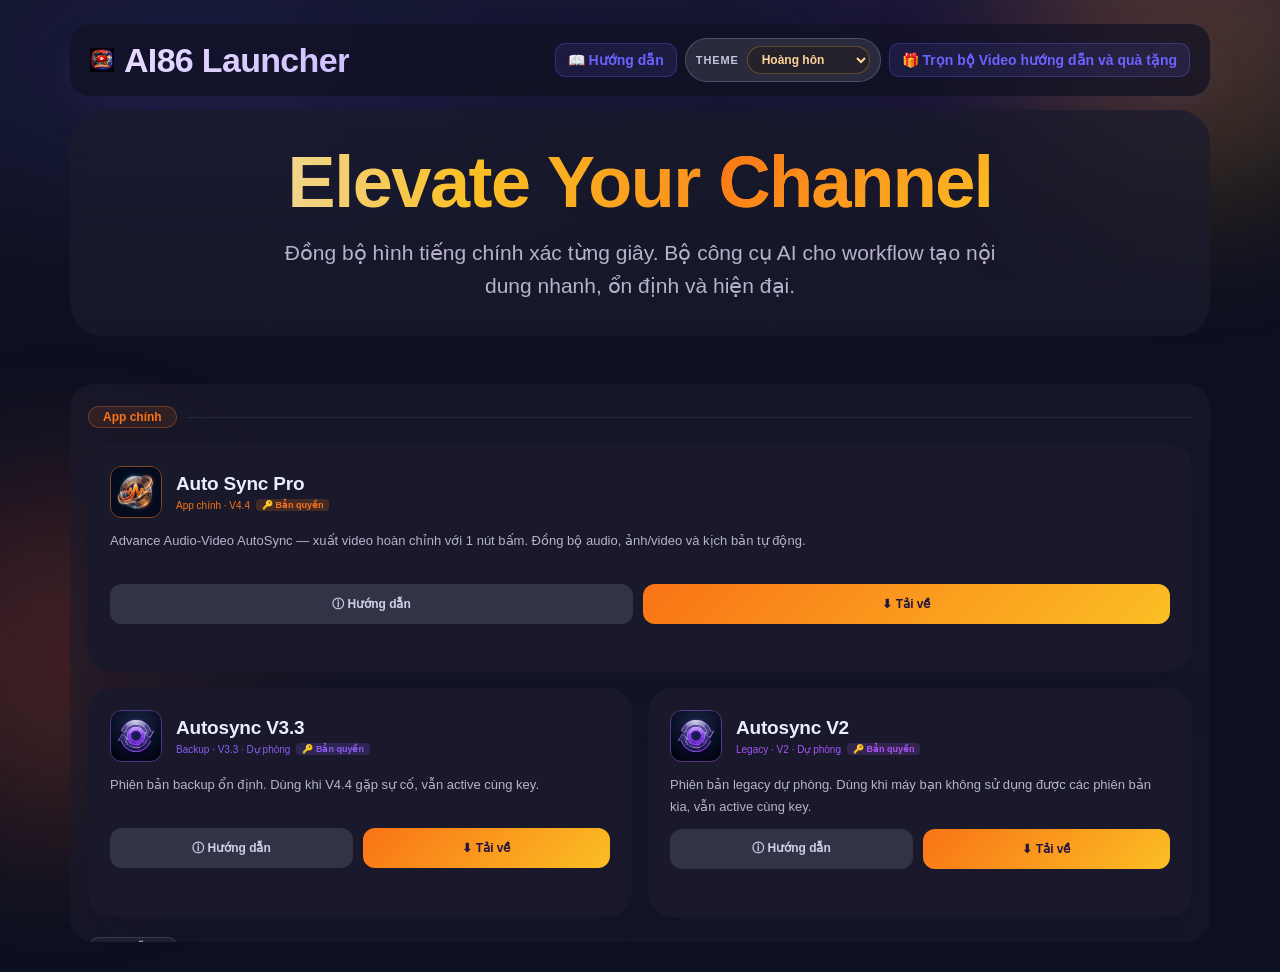
==== index.html @ 99675298 "Update homepage UI, guide modal, theme dropdown, playlist popup, and Flow guidance" ====
<!DOCTYPE html>
<html lang="vi">
<head>
<meta charset="UTF-8">
<meta name="viewport" content="width=device-width, initial-scale=1.0">
<title>App Launcher</title>
<link rel="icon" type="image/x-icon" href="app.ico">
<link rel="stylesheet" href="style.css">
</head>
<body>

<div class="bg-orb bg-orb-top"></div>
<div class="bg-orb bg-orb-left"></div>

<div class="app-shell">
  <!-- HEADER -->
  <div class="header glass-card">
    <div class="header-left">
      <img src="app.ico" class="app-logo" alt="logo">
      <span class="header-title">AI86 Launcher</span>
    </div>
    <div class="header-right">
      <button class="btn-guide" onclick="showGuide()">📖 Hướng dẫn</button>
      <button class="btn-playlist" onclick="showPlaylist()">🎁 Trọn bộ Video hướng dẫn và quà tặng</button>
      <div class="theme-switcher" id="themeSwitcher">
        <label class="theme-label" for="themeSelect">Theme</label>
        <select id="themeSelect" class="theme-select" aria-label="Chọn tông màu giao diện">
          <option value="violet">Tím</option>
          <option value="ocean">Biển</option>
          <option value="sunset" selected>Hoàng hôn</option>
        </select>
      </div>
    </div>
  </div>

  <section class="hero">
    <h1 class="hero-title">Elevate Your <span>Channel</span></h1>
    <p class="hero-subtitle">Đồng bộ hình tiếng chính xác từng giây. Bộ công cụ AI cho workflow tạo nội dung nhanh, ổn định và hiện đại.</p>

  </section>

  <!-- APP VISIBILITY SETTINGS (Expert Mode) -->
  <div class="visibility-settings" id="visibilitySettings" style="display:none">
    <div class="visibility-header">
      <span>👁️ Hiển thị trên Mod thường</span>
      <span class="visibility-hint">(Tick để hiển thị, bỏ tick để ẩn)</span>
    </div>
    <div class="visibility-grid" id="visibilityGrid"></div>
  </div>

<!-- GUIDE MODAL -->
<div class="modal-overlay" id="guideOverlay" onclick="closeGuide()">
  <div class="modal modal-wide" onclick="event.stopPropagation()">
    <div class="modal-header">
      <span>📖 Hướng dẫn sử dụng</span>
      <button class="modal-close" onclick="closeGuide()">✕</button>
    </div>

    <!-- Tabs -->
    <div class="guide-tabs">
      <button class="guide-tab active" onclick="switchTab(0)">🎬 App Chính V4.4</button>
      <button class="guide-tab" onclick="switchTab(1)">🔄 Autosync V3.3</button>
      <button class="guide-tab" onclick="switchTab(2)">🖼️ Tạo Ảnh Whisk</button>
      <button class="guide-tab" onclick="switchTab(3)">🎬 Tạo Ảnh Flow</button>
      <button class="guide-tab" onclick="switchTab(4)">🎙️ Lồng Tiếng</button>
    </div>

    <div class="modal-body">

      <!-- Tab 0: Auto Sync Pro V4.4 -->
      <div class="guide-panel active" id="gtab-0">
        <div class="guide-section" style="border-color:rgba(239,68,68,.45);background:rgba(239,68,68,.08)">
          <div class="guide-title" style="color:#EF4444">⚠️ Lưu ý quan trọng — Đọc trước khi sử dụng</div>
          <div class="guide-text" style="line-height:1.8">
            <b style="color:#EF4444">1.</b> Đặt thư mục App ở ngoài ổ <b>D:</b> hoặc <b>E:</b>, <b style="color:#EF4444">không đặt trong các thư mục con</b> — sẽ gây lỗi đường dẫn.<br>
            <b style="color:#EF4444">2.</b> Các nguyên liệu như Ảnh, Video, Kịch bản... cũng để ngay ở thư mục trực thuộc ổ D: hay E: <span style="color:var(--muted)">(Ví dụ: D:\KB1\)</span> — tránh lỗi tên đường dẫn quá dài gây lỗi đồng bộ và lỗi render.<br>
            <b style="color:#EF4444">3.</b> Nếu lần đầu sử dụng gặp lỗi Render, hãy bấm ngay nút <b>Fix FFmpeg</b> trên màn hình App này.
          </div>
        </div>

        <div class="guide-section">
          <div class="guide-title">▶️ Quy trình làm việc</div>
          <div class="guide-text">
            <b>① Chọn File Audio</b><br>
            — Upload file âm thanh lồng tiếng đã chuẩn bị (xuất từ Tab 11Labs hoặc tự thu âm).<br><br>
            <b>② Chọn File Kịch bản (.txt)</b><br>
            — Mỗi câu / cảnh nằm trên <b>1 dòng riêng</b>. Số dòng phải khớp chính xác số ảnh/clip.<br><br>
            <b>③ Chọn Thư mục Ảnh/Video</b><br>
            — Thư mục chứa các cảnh nền. Mỗi ảnh/clip tương ứng với 1 dòng kịch bản.<br><br>
            <b>④ Bắt đầu Đồng bộ</b><br>
            — Nhấn <b>BẮT ĐẦU ĐỒNG BỘ</b>. App phân tích và căn thời lượng từng cảnh theo audio.<br><br>
            <b>⑤ Xét duyệt Phân cảnh</b><br>
            — Màn hình phân cảnh hiện ra — chọn ảnh/video nào sẽ hiển thị ở cảnh nào.<br><br>
            <b>⑥ Chọn Thư mục Đầu ra</b><br>
            — Nơi lưu video thành phẩm sau khi app xử lý xong.<br><br>
            <b>⑦ Xuất Video</b><br>
            — App tính toán tốc độ (Speed/Trim/Loop) và xuất video khớp âm thanh chính xác từng ms.
          </div>
        </div>

        <div class="guide-section guide-tip">
          <div class="guide-title">💡 Tip Import Nhanh</div>
          <div class="guide-text">Đặt tất cả nguyên liệu vào cùng 1 thư mục → nhấn <b>"Thư mục tất cả nguyên liệu"</b> ở góc phải trên — app tự động điền đầy đủ.</div>
        </div>
        <img src="app_screenshot.png" class="guide-img" alt="Auto Sync Pro V4.4">
      </div>

      <!-- Tab 1: Autosync V3.3 -->
      <div class="guide-panel" id="gtab-1">
        <div class="guide-section" style="border-color:rgba(239,68,68,.45);background:rgba(239,68,68,.08)">
          <div class="guide-title" style="color:#EF4444">⚠️ Lưu ý quan trọng — Đọc trước khi sử dụng</div>
          <div class="guide-text" style="line-height:1.8">
            <b style="color:#EF4444">1.</b> Đặt thư mục App ở ngoài ổ <b>D:</b> hoặc <b>E:</b>, <b style="color:#EF4444">không đặt trong các thư mục con</b> — sẽ gây lỗi đường dẫn.<br>
            <b style="color:#EF4444">2.</b> Các nguyên liệu như Ảnh, Video, Kịch bản... cũng để ngay ở thư mục trực thuộc ổ D: hay E: <span style="color:var(--muted)">(Ví dụ: D:\KB1\)</span> — tránh lỗi tên đường dẫn quá dài gây lỗi đồng bộ và lỗi render.<br>
            <b style="color:#EF4444">3.</b> Nếu lần đầu sử dụng gặp lỗi Render, hãy bấm ngay nút <b>Fix FFmpeg</b> trên màn hình App này.
          </div>
        </div>
        <div class="guide-section">
          <div class="guide-title">▶️ Quy trình làm việc chuẩn</div>
          <div class="guide-text">
            <b>① Chuẩn bị file đầu vào</b><br>
            — <b>Audio:</b> File lồng tiếng (.mp3, .wav, .m4a...)<br>
            — <b>Kịch bản:</b> File .txt, mỗi câu/cảnh trên 1 dòng, đúng thứ tự<br>
            — <b>Thư mục media:</b> Ảnh/clip đặt tên theo số thứ tự (001.jpg, 002.mp4...) tương ứng từng dòng kịch bản<br>
            — <b>Thư mục Output:</b> Nơi lưu kết quả — nên để trống<br><br>
            <b>② Chia Audio theo Kịch bản</b><br>
            — App tự nhận diện điểm ngắt tự nhiên tại chỗ im lặng, không cắt giữa chừng câu nói<br>
            — Kết quả: danh sách đoạn với timestamp chính xác từng ms<br><br>
            <b>③ Ghép Video + Audio</b><br>
            — Mỗi ảnh/clip được kéo giãn hoặc cắt để khớp thời lượng đoạn audio tương ứng<br>
            — Kết quả: file <b>final_synced_video.mp4</b> trong thư mục Output
          </div>
        </div>
        <div class="guide-section">
          <div class="guide-title">🎵 Cấu hình Chia Audio</div>
          <div class="guide-text">
            — <b>Nhận diện im lặng:</b> Nên bật — chỉ tắt nếu audio không có điểm ngắt rõ ràng<br>
            — <b>Độ nhạy im lặng:</b> Kéo trái nếu app cắt vào giữa câu; kéo phải nếu bỏ sót điểm cắt<br>
            — <b>Khoảng lặng tối thiểu:</b> Tăng nếu cắt quá vụn; giảm nếu bỏ sót khoảng ngắt ngắn<br>
            — <b>Ngôn ngữ Audio:</b> Chọn đúng ngôn ngữ — đây là nguyên nhân sai lệch phổ biến nhất<br>
            — <b>Tiếng Nhật/Trung/Hàn:</b> App tự chuyển sang chế độ xử lý đặc biệt
          </div>
        </div>
        <div class="guide-section">
          <div class="guide-title">🎬 Cấu hình Đồng Bộ Video</div>
          <div class="guide-text">
            — <b>Speed Change:</b> Kéo giãn/nén tốc độ clip cho khớp audio<br>
            — <b>Trim / Loop:</b> Cắt bớt hoặc lặp lại clip thay vì đổi tốc độ<br>
            — <b>Âm lượng video nền:</b> Đặt 0% nếu chỉ muốn giữ giọng lồng tiếng<br>
            — <b>Hiệu ứng chuyển cảnh:</b> None (cắt cứng) hoặc Fade In/Out
          </div>
        </div>
        <div class="guide-section guide-tip">
          <div class="guide-title">💡 Mẹo Import nhanh</div>
          <div class="guide-text">Đặt <b>tất cả nguyên liệu</b> vào cùng 1 thư mục → nhấn <b>Browse → "Thư mục tất cả nguyên liệu"</b> góc phải trên — app tự điền đầy đủ và tự chọn Output!</div>
        </div>
        <img src="images/6.png" class="guide-img" alt="Autosync V3.3">
      </div>

      <!-- Tab 2: Tạo Ảnh Whisk -->
      <div class="guide-panel" id="gtab-2">
        <div class="guide-section" style="border-color:rgba(6,182,212,.35);background:rgba(6,182,212,.07)">
          <div class="guide-title" style="color:#06B6D4">🔧 Cài đặt ban đầu</div>
          <div class="guide-text">
            <b>Bước 1</b> — Cài EXT Chrome: <a href="#" class="notice-link" onclick="openUrl('https://chromewebstore.google.com/detail/auto-whisk-nano-banana-im/gedfnhdibkfgacmkbjgpfjihacalnlpn?pli=1');return false;">Auto Whisk — Chrome Web Store</a><br>
            <b>Bước 2</b> — Truy cập Whisk: <a href="#" class="notice-link" onclick="openUrl('https://labs.google/fx/tools/whisk/project');return false;">labs.google/fx/tools/whisk/project</a><br>
            <b>Bước 3</b> — Mở Ext Auto Whisk và tạo ảnh.
          </div>
        </div>
        <div class="guide-video-wrap">
          <iframe src="https://drive.google.com/file/d/1bdbLDcbL7ao9VGxL1cxmy11SBCOaCynU/preview" class="guide-video" allow="autoplay" allowfullscreen></iframe>
        </div>
        <div class="guide-section" style="border-color:rgba(245,158,11,.4);background:rgba(245,158,11,.07)">
          <div class="guide-text" style="color:#F59E0B;font-weight:600">⚠️ Chúng tôi có tặng các bạn App Whisk Free, nhưng các bạn chỉ nên sử dụng khi thực sự hiểu về Cookies, cách lấy và cách sử dụng cookies của Whisk. Đọc kỹ hướng dẫn bên dưới.</div>
        </div>
        <div class="guide-section">
          <div class="guide-title">🖼️ Tab Whisk — Tạo Ảnh & Video AI Hàng Loạt</div>
          <div class="guide-text">Tự động gửi từng Prompt sang Whisk (Google), sinh ảnh/video <b>đa luồng</b> và tải về máy hoàn toàn tự động.</div>
        </div>
        <div class="guide-section">
          <div class="guide-title">🔑 Chuẩn bị — Lấy Cookie Whisk <span style="font-weight:400;color:var(--muted)">(xong 1 lần dùng mãi)</span></div>
          <div class="guide-text">
            <b>Bước 1</b> — Cài tiện ích <b>Cookie Exporter</b> trên Chrome Web Store: <a href="#" class="notice-link" onclick="openUrl('https://chromewebstore.google.com/detail/cookie-exporter/fhnmmidekmgocpjdceeffppcodigillk?pli=1');return false;">Tải về</a><br>
            <b>Bước 2</b> — Truy cập <a href="#" class="notice-link" onclick="openUrl('https://labs.google/fx/tools/whisk/project');return false;">labs.google/fx/tools/whisk/project</a> → đăng nhập Gmail.<br>
            <b>Bước 3</b> — Mở Cookie Exporter → nhấn <b>"Copy as JSON"</b>.<br>
            <b>Bước 4</b> — Dán vào ô <b>"Cookie (JSON)"</b> Tab Whisk → nhấn <b>"Kiểm tra & Lưu"</b>.
          </div>
        </div>
        <div class="guide-section">
          <div class="guide-title">📋 Các bước sinh ảnh</div>
          <div class="guide-text">
            <b>Bước 1</b> — Danh sách prompt từ Tab Storyboard tự động chuyển sang (mỗi dòng = 1 prompt). Hoặc copy-paste thủ công.<br>
            <b>Bước 2</b> — Chọn <b>Model</b>, tỷ lệ khung hình và thư mục lưu kết quả.<br>
            <b>Bước 3</b> — Chọn số ảnh muốn tạo cho mỗi prompt → nhấn <b>"CHẠY NGAY"</b>. Sinh ảnh + tải về tự động, đa luồng. ☕ Pha cafe và chờ!
          </div>
        </div>
        <img src="images/2.png" class="guide-img" alt="Tạo Ảnh Whisk">
      </div>

      <!-- Tab 3: Tạo Video Flow -->
      <div class="guide-panel" id="gtab-3">
        <div class="guide-section" style="border-color:rgba(6,182,212,.35);background:rgba(6,182,212,.07)">
          <div class="guide-title" style="color:#06B6D4">🎬 Cài đặt Flow</div>
          <div class="guide-text">
            <b>Bước 1</b> — Cài EXT Chrome: <a href="#" class="notice-link" onclick="openUrl('https://drive.google.com/file/d/1BpIFga3NQrjcmloe-d80J1Ri1gmWJFPT/view?usp=sharing');return false;">Auto Flow — Tải về và giải nén sau đó làm theo hướng dẫn</a><br>
            <b>Bước 2</b> — Truy cập Flow: <a href="#" class="notice-link" onclick="openUrl('https://labs.google/fx/vi/tools/flow');return false;">labs.google/fx/vi/tools/flow</a><br>
            <b>Bước 3</b> — Mở Ext Autowhisk và tạo ảnh.
          </div>
        </div>
        <div class="guide-video-wrap">
          <iframe src="https://www.youtube-nocookie.com/embed/O5WF_tLKtyg?rel=0&modestbranding=1&playsinline=1" class="guide-video" allow="accelerometer; autoplay; clipboard-write; encrypted-media; gyroscope; picture-in-picture; web-share" referrerpolicy="strict-origin-when-cross-origin" allowfullscreen></iframe>
        </div>
        <div class="guide-section guide-tip">
          <div class="guide-text">Nếu mạng hoặc chính sách video vẫn chặn nhúng, bấm <a href="#" class="notice-link" onclick="openUrl('https://youtu.be/O5WF_tLKtyg');return false;">mở trực tiếp YouTube</a>.</div>
        </div>
      </div>

      <!-- Tab 4: Lồng Tiếng 11Labs -->
      <div class="guide-panel" id="gtab-4">
        <div class="guide-section" style="border-color:rgba(245,158,11,.4);background:rgba(245,158,11,.07)">
          <div class="guide-title" style="color:#F59E0B">📢 Đọc trước — Ưu tiên phương pháp nào?</div>
          <div class="guide-text">
            Các bạn <b>ưu tiên tạo voice theo phương pháp cũ</b> trước khi sử dụng phần mềm này. Ngoài ra có thể tham khảo thêm cách tạo voice tại đây:<br><br>
            <b>1.</b> <a href="#" class="notice-link" onclick="openUrl('https://aistudio.google.com/generate-speech?model=gemini-2.5-flash-preview-tts');return false;">aistudio.google.com/generate-speech</a> — Google AI Studio TTS (Gemini 2.5 Flash)<br>
            <b>2.</b> <a href="#" class="notice-link" onclick="openUrl('https://tts.studyai.click/');return false;">tts.studyai.click</a> — StudyAI TTS<br><br>
            ⚠️ Đây là các trang tạo <b>miễn phí</b> và sẽ <b>không có chất lượng/độ dài tương đương</b> với các trang trả phí.<br><br>
            Chúng tôi cũng cung cấp 1 <b>App tạo audio</b> tích hợp, nhưng bạn chỉ nên sử dụng khi đã hiểu rõ về <b>API 11Labs</b>, <b>Proxy/VPN</b>.
          </div>
        </div>
        <div class="guide-section">
          <div class="guide-title">🎙️ Tab 11Labs — Lồng Tiếng Tự Động</div>
          <div class="guide-text">TTS tiếng Việt tự nhiên với ElevenLabs, xuất file MP3 tự động. <b>Bắt buộc dùng VPN</b>.</div>
        </div>
        <div class="guide-section">
          <div class="guide-title">📋 Các bước thực hiện</div>
          <div class="guide-text">
            
            <b>Bước 0</b> — Chuẩn bị: hãy đọc hướng dẫn ở đây: <a href="#" class="notice-link" onclick="openUrl('https://www.ai86.pro/guide.html#elevenlabs');return false;">AI86.Pro</a> — Hướng dẫn 11Labs<br>
            <b>Bước 1</b> — Kịch bản từ Tab Storyboard tự động chuyển sang, hoặc paste thủ công vào ô "Kịch bản cần đọc".<br>
            <b>Bước 2</b> — <b>Khuyến nghị dùng Model v3</b> — thế hệ mới nhất ElevenLabs, ngữ điệu tự nhiên, đọc tiếng Việt mượt mà.<br>
            <b>Bước 3</b> — Tuỳ chỉnh thời gian nghỉ giữa câu/đoạn. Chọn <b>Auto Silence</b> để AI tự ngắt nghỉ.<br>
            <b>Bước 4</b> — App tích hợp sẵn Pool 55 Key. Có thể nhấn <b>"Quản lý API Keys"</b> để dùng key cá nhân.<br>
            <b>Bước 5</b> — Nhấn <b>"BẮT ĐẦU TẠO AUDIO"</b> — kết quả tự lưu file MP3. Nghe thử ngay bằng Audio Player tích hợp.
          </div>
        </div>
        <img src="images/3.png" class="guide-img" alt="Lồng Tiếng 11Labs">
      </div>

    </div>
  </div>
</div>

<!-- PLAYLIST POPUP -->
<div class="modal-overlay" id="playlistOverlay" onclick="closePlaylist()">
  <div class="modal modal-wide" onclick="event.stopPropagation()">
    <div class="modal-header">
      <span>🎁 Trọn bộ Video hướng dẫn và quà tặng</span>
      <button class="modal-close" onclick="closePlaylist()">✕</button>
    </div>
    <div class="modal-body">
      <div class="guide-video-wrap">
        <iframe src="https://www.youtube-nocookie.com/embed/videoseries?list=PLg4WykTKAcjtE3KELuw81TzMyiQwkwauv" class="guide-video" allow="accelerometer; autoplay; clipboard-write; encrypted-media; gyroscope; picture-in-picture; web-share" referrerpolicy="strict-origin-when-cross-origin" allowfullscreen></iframe>
      </div>
      <div class="guide-section guide-tip">
        <div class="guide-text">Nếu bị chặn nhúng, bấm <a href="#" class="notice-link" onclick="openUrl('https://youtube.com/playlist?list=PLg4WykTKAcjtE3KELuw81TzMyiQwkwauv&si=RWozuQG46klPKm6v');return false;">mở playlist trên YouTube</a>.</div>
      </div>
    </div>
  </div>
</div>

<!-- CARDS GRID -->
<div class="tools-head" id="toolsSection">

</div>
<div class="scroll-body glass-card">
  <div class="grid" id="cardsGrid"></div>
</div>
</div>

<!-- DOWNLOAD PROGRESS OVERLAY (per card, injected dynamically) -->

<!-- NOTICE POPUP -->
<div class="notice-overlay" id="noticeOverlay">
  <div class="notice-modal">
    <div class="notice-glow"></div>
    <div class="notice-header">
      <span class="notice-icon">📢</span>
      <span class="notice-title">Thông Báo</span>
      <span class="notice-badge">Mới</span>
    </div>
    <div class="notice-body" id="noticeBody">
      <div class="notice-loading">⏳ Đang tải thông báo...</div>
    </div>
    <div class="notice-footer">
      <button class="btn-notice-skip" onclick="dismissNotice(true)">🔕 Không hiện lại trong 48h</button>
      <button class="btn-notice-close" onclick="dismissNotice(false)">Đóng</button>
    </div>
  </div>
</div>

<script src="app.js"></script>
</body>
</html>
---- style.css ----
/* ── Reset & base ─────────────────────────────────────────────────────── */
*, *::before, *::after { box-sizing: border-box; margin: 0; padding: 0; }

:root {
  --bg:       #0d1020;
  --surface:  #161b2e;
  --surface2: #1a1f34;
  --panel:    #111526;
  --border:   #252840;
  --border2:  #1e2340;
  --text:     #e8eeff;
  --muted:    #7a829e;
  --accent:   #6C63FF;
  --green:    #10B981;
  --red:      #EF4444;
  --amber:    #F59E0B;
  --blue:     #2563EB;
  --tone-1: #7D4EF2;
  --tone-2: #cfbdff;
  --tone-3: #5b64ff;
}

body[data-theme='ocean'] {
  --tone-1: #0ea5e9;
  --tone-2: #67e8f9;
  --tone-3: #2563eb;
}

body[data-theme='sunset'] {
  --tone-1: #f97316;
  --tone-2: #fbbf24;
  --tone-3: #ef4444;
}

html, body {
  min-height: 100%;
  background:
    radial-gradient(1200px 500px at 80% -10%, rgba(125,78,242,.18), transparent 60%),
    radial-gradient(900px 420px at 15% 5%, rgba(99,102,241,.14), transparent 60%),
    var(--bg);
  color: var(--text);
  font-family: 'Inter', 'Segoe UI', sans-serif;
  overflow-x: hidden;
  user-select: none;
}

body {
  position: relative;
  padding: 24px 14px 20px;
}

.app-shell {
  width: min(1140px, 100%);
  margin: 0 auto;
}

.bg-orb {
  position: fixed;
  width: 340px;
  height: 340px;
  border-radius: 999px;
  filter: blur(80px);
  opacity: .22;
  pointer-events: none;
  z-index: 0;
}
.bg-orb-top {
  top: -140px;
  right: -80px;
  background: linear-gradient(135deg, var(--tone-1), var(--tone-2));
}
.bg-orb-left {
  bottom: 8%;
  left: -110px;
  background: linear-gradient(135deg, var(--tone-3), var(--tone-1));
}

.app-shell > * {
  position: relative;
  z-index: 1;
}

/* ── Header ───────────────────────────────────────────────────────────── */
.header {
  display: flex;
  align-items: center;
  justify-content: space-between;
  min-height: 68px;
  width: 100%;
  margin: 0 auto;
  padding: 14px 20px;
  background: rgba(17, 17, 36, .72);
  border-radius: 20px;
  box-shadow: 0 20px 40px rgba(125,78,242,.08);
}
.header-left { display: flex; align-items: center; gap: 10px; }
.app-logo {
  width: 24px;
  height: 24px;
  object-fit: contain;
  flex-shrink: 0;
}

.header-icon { font-size: 22px; color: var(--accent); }
.header-title {
  font-size: clamp(22px, 3vw, 34px);
  font-weight: 900;
  letter-spacing: -0.02em;
  background: linear-gradient(135deg, #e8ddff 0%, #cfbdff 100%);
  -webkit-background-clip: text;
  background-clip: text;
  color: transparent;
}
.header-right { display: flex; align-items: center; gap: 8px; }

.theme-switcher {
  display: flex;
  align-items: center;
  gap: 8px;
  padding: 7px 10px;
  border-radius: 999px;
  background: rgba(51,51,72,.75);
  border: 1px solid rgba(226,224,251,.2);
  flex-shrink: 0;
}
.theme-label {
  font-size: 11px;
  letter-spacing: .08em;
  text-transform: uppercase;
  color: #c6c4e0;
  font-weight: 700;
}
.theme-dot {
  min-width: 44px;
  height: 24px;
  border-radius: 999px;
  border: 1px solid rgba(255,255,255,.35);
  cursor: pointer;
  opacity: .95;
  transform: scale(1);
  transition: transform .15s ease, opacity .15s ease, box-shadow .15s ease;
  padding: 0 10px;
  font-size: 11px;
  font-weight: 700;
  color: #fff;
  text-shadow: 0 1px 2px rgba(0,0,0,.35);
}
.theme-dot:hover { opacity: 1; transform: scale(1.04); }
.theme-dot.active {
  opacity: 1;
  box-shadow: 0 0 0 3px rgba(255,255,255,.22), 0 0 16px rgba(226,224,251,.35);
}
.theme-dot[data-theme='violet'] { background: linear-gradient(135deg, #7D4EF2, #cfbdff); }
.theme-dot[data-theme='ocean']  { background: linear-gradient(135deg, #0ea5e9, #67e8f9); }
.theme-dot[data-theme='sunset'] { background: linear-gradient(135deg, #f97316, #ef4444); }

.btn-expert {
  height: 32px;
  background: rgba(100,116,139,.12);
  color: #94a3b8;
  border: 1.5px solid rgba(100,116,139,.3);
  border-radius: 8px;
  font-size: 16px;
  font-weight: 600;
  font-family: inherit;
  padding: 0 14px;
  cursor: pointer;
  transition: background .15s, border-color .15s, color .15s;
}
.btn-expert:hover { background: rgba(100,116,139,.22); border-color: #64748b; }
.btn-expert.active {
  background: rgba(245,158,11,.15);
  border-color: rgba(245,158,11,.6);
  color: #F59E0B;
}

/* ── App Visibility Settings ───────────────────────────────────────────── */
.visibility-settings {
  width: 100%;
  margin: 8px auto 0;
  background: rgba(26,26,45,.86);
  border-radius: 16px;
  padding: 14px 18px;
}
.visibility-header {
  display: flex;
  align-items: center;
  gap: 12px;
  margin-bottom: 10px;
  font-size: 13px;
  font-weight: 600;
  color: var(--text);
}
.visibility-hint {
  font-size: 11px;
  color: var(--muted);
  font-weight: 400;
}
.visibility-grid {
  display: flex;
  flex-wrap: wrap;
  gap: 8px;
}
.visibility-item {
  display: flex;
  align-items: center;
  gap: 6px;
  padding: 6px 12px;
  background: var(--surface2);
  border: 1px solid var(--border);
  border-radius: 6px;
  font-size: 12px;
  cursor: pointer;
  transition: all 0.15s;
}
.visibility-item:hover {
  border-color: var(--accent);
}
.visibility-item input {
  width: 14px;
  height: 14px;
  cursor: pointer;
  accent-color: var(--accent);
}
.visibility-item.hidden {
  opacity: 0.5;
}


.btn-ffmpeg {
  height: 32px;
  background: rgba(16,185,129,.12);
  color: #10B981;
  border: 1.5px solid rgba(16,185,129,.3);
  border-radius: 8px;
  font-size: 16px;
  font-weight: 600;
  font-family: inherit;
  padding: 0 14px;
  cursor: pointer;
  transition: background .15s, border-color .15s;
}
.btn-ffmpeg:hover { background: rgba(16,185,129,.25); border-color: #10B981; }
.btn-ffmpeg.done  { background: rgba(16,185,129,.2);  border-color: #10B981; color: #10B981; }
.btn-ffmpeg.error { background: rgba(239,68,68,.12);  border-color: #EF4444; color: #EF4444; }

.btn-guide,
.btn-playlist {
  height: 34px;
  background: rgba(108,99,255,.12);
  color: var(--accent);
  border: 1.5px solid rgba(108,99,255,.3);
  border-radius: 10px;
  font-size: 14px;
  font-weight: 700;
  font-family: inherit;
  padding: 0 12px;
  cursor: pointer;
  transition: background .15s, border-color .15s;
  white-space: nowrap;
}
.btn-guide:hover,
.btn-playlist:hover { background: rgba(108,99,255,.25); border-color: var(--accent); }

@media (max-width: 1080px) {
  .btn-playlist { max-width: 260px; overflow: hidden; text-overflow: ellipsis; }
}

@media (max-width: 860px) {
  .btn-playlist { display: none; }
  .btn-guide { font-size: 13px; padding: 0 10px; }
  .theme-switcher { padding: 4px 8px; }
  .theme-label { display: none; }
}

.theme-select {
  height: 28px;
  border-radius: 999px;
  border: 1px solid rgba(251,191,36,.28);
  background: rgba(34,29,26,.55);
  color: #ffd49b;
  font-size: 12px;
  font-weight: 700;
  padding: 0 28px 0 10px;
  font-family: inherit;
  outline: none;
  cursor: pointer;
}
.theme-select:focus { border-color: rgba(251,191,36,.55); }

.tools-badge { display: none; }

.accent-line { display: none; }

.hero {
  width: 100%;
  margin: 14px auto 0;
  padding: 34px 16px;
  text-align: center;
  border-radius: 32px;
  background: linear-gradient(180deg, rgba(26,26,45,.72), rgba(30,30,49,.56));
}
.hero-kicker {
  display: inline-block;
  font-size: 11px;
  font-weight: 800;
  letter-spacing: .22em;
  color: #c6c4e0;
  margin-bottom: 14px;
}
.hero-title {
  font-size: clamp(34px, 6vw, 72px);
  line-height: 1.08;
  letter-spacing: -0.02em;
  font-weight: 900;
  background: linear-gradient(90deg, #e8eeff 0%, var(--tone-2) 35%, var(--tone-1) 70%, var(--tone-2) 100%);
  -webkit-background-clip: text;
  background-clip: text;
  color: transparent;
}
.hero-title span {
  background: linear-gradient(135deg, var(--tone-1) 0%, var(--tone-2) 100%);
  -webkit-background-clip: text;
  background-clip: text;
  color: transparent;
}
.hero-subtitle {
  margin: 14px auto 0;
  color: #b7b2cc;
  font-size: clamp(15px, 2vw, 21px);
  max-width: 760px;
  line-height: 1.58;
}
.hero-actions {
  margin-top: 24px;
  display: flex;
  justify-content: center;
  gap: 12px;
  flex-wrap: wrap;
}
.btn-primary,
.btn-secondary {
  height: 46px;
  border-radius: 14px;
  padding: 0 22px;
  font-weight: 700;
  font-size: 14px;
  font-family: inherit;
  cursor: pointer;
  border: none;
}
.btn-primary {
  background: linear-gradient(135deg, var(--tone-1) 0%, var(--tone-2) 100%);
  color: #1f1638;
  box-shadow: 0 12px 28px rgba(125,78,242,.3);
}
.btn-primary:hover { filter: brightness(1.04); }
.btn-secondary {
  background: rgba(51,51,72,.72);
  color: #e2e0fb;
}
.btn-secondary:hover { background: rgba(69,69,92,.8); }

/* ── License panel ────────────────────────────────────────────────────── */
.license-panel {
  display: flex;
  align-items: center;
  gap: 10px;
  width: min(1120px, calc(100vw - 28px));
  margin: 0 auto;
  padding: 10px 22px;
  background: rgba(17,21,38,.9);
  border-left: 1px solid rgba(108,99,255,.14);
  border-right: 1px solid rgba(108,99,255,.14);
  border-bottom: 1px solid var(--border2);
  flex-shrink: 0;
}
.license-label { color: var(--muted); font-size: 12px; font-weight: 600; white-space: nowrap; }

.license-input-wrap { display: flex; flex: 1; gap: 0; }
.license-input-wrap input {
  flex: 1;
  height: 36px;
  background: #1e2340;
  color: var(--text);
  border: 1.5px solid #2a2d52;
  border-right: none;
  border-radius: 8px 0 0 8px;
  padding: 0 12px;
  font-size: 16px;
  font-family: inherit;
  outline: none;
}
.license-input-wrap input:focus { border-color: var(--accent); background: #20264a; }
.btn-eye {
  height: 36px; width: 36px;
  background: #1e2340;
  border: 1.5px solid #2a2d52;
  border-left: none;
  border-radius: 0 8px 8px 0;
  color: var(--muted);
  font-size: 14px;
  cursor: pointer;
}
.btn-eye:hover { background: #252850; border-color: var(--accent); }

.btn-save {
  height: 36px;
  background: var(--accent);
  color: #fff;
  border: none;
  border-radius: 8px;
  font-size: 16px;
  font-weight: 700;
  font-family: inherit;
  padding: 0 20px;
  cursor: pointer;
  white-space: nowrap;
}
.btn-save:hover { background: #5a52e0; }
.btn-save:active { background: #4a43cc; }

.license-status { font-size: 11px; font-weight: 600; color: var(--muted); white-space: nowrap; }

/* ── Scroll area ──────────────────────────────────────────────────────── */
.tools-head {
  margin: 16px 0 12px;
  padding: 10px 4px;
}
.tools-kicker {
  display: inline-block;
  font-size: 11px;
  letter-spacing: .2em;
  font-weight: 700;
  color: #a5a2c2;
  text-transform: uppercase;
  margin-bottom: 6px;
}
.tools-head h2 {
  font-size: clamp(24px, 3.2vw, 36px);
  letter-spacing: -0.02em;
  margin-bottom: 6px;
}
.tools-head p {
  color: #a9a5c1;
  max-width: 760px;
  line-height: 1.6;
}

.scroll-body {
  width: 100%;
  margin: 0 auto 10px;
  max-height: min(62vh, 760px);
  overflow-y: auto;
  padding: 18px;
  background: rgba(30,30,49,.55);
  border-radius: 24px;
}
.scroll-body::-webkit-scrollbar { width: 6px; }
.scroll-body::-webkit-scrollbar-track { background: var(--panel); }
.scroll-body::-webkit-scrollbar-thumb { background: var(--border); border-radius: 3px; }
.scroll-body::-webkit-scrollbar-thumb:hover { background: var(--accent); }

/* Layout: free-flow document */
body { display: block; }

/* ── Step headers ─────────────────────────────────────────────────────── */
.step-header {
  display: flex;
  align-items: center;
  gap: 10px;
  margin-top: 4px;
}
.step-header::after {
  content: '';
  flex: 1;
  height: 1px;
  background: var(--border);
}
.step-badge {
  font-size: 11px;
  font-weight: 700;
  color: var(--accent);
  background: rgba(108,99,255,.12);
  border: 1px solid rgba(108,99,255,.25);
  border-radius: 20px;
  padding: 2px 12px;
  white-space: nowrap;
}
.step-badge-main {
  font-size: 12px;
  font-weight: 700;
  color: #F97316;
  background: rgba(249,115,22,.1);
  border: 1px solid rgba(249,115,22,.3);
  border-radius: 20px;
  padding: 3px 14px;
  white-space: nowrap;
}
.step-badge-sub {
  font-size: 12px;
  font-weight: 700;
  color: #94a3b8;
  background: rgba(148,163,184,.08);
  border: 1px solid rgba(148,163,184,.2);
  border-radius: 20px;
  padding: 3px 14px;
  white-space: nowrap;
}
.step-header-sub { margin-top: 6px; }
.step-badge-num {
  width: 22px; height: 22px;
  display: flex; align-items: center; justify-content: center;
  font-size: 11px; font-weight: 700;
  color: #94a3b8;
  background: rgba(148,163,184,.1);
  border: 1px solid rgba(148,163,184,.2);
  border-radius: 50%;
  flex-shrink: 0;
}

/* ── 2-column grid ────────────────────────────────────────────────────── */
.grid {
  display: grid;
  grid-template-columns: repeat(2, minmax(0, 1fr));
  gap: 16px;
}

/* ── Card ─────────────────────────────────────────────────────────────── */
.card {
  background: rgba(26,26,45,.95);
  border-radius: 24px;
  padding: 22px;
  display: flex;
  flex-direction: column;
  gap: 12px;
  transition: transform .2s ease, background .2s ease;
  box-shadow: 0 24px 45px rgba(13,16,32,.28);
}
.card:hover {
  background: rgba(40,40,60,.95);
  transform: translateY(-2px);
}

/* Top row */
.card-top { display: flex; align-items: center; gap: 14px; }
.card-icon {
  width: 52px; height: 52px;
  border-radius: 12px;
  display: flex; align-items: center; justify-content: center;
  font-size: 22px;
  flex-shrink: 0;
  border: 1.2px solid;
}
.card-meta { display: flex; flex-direction: column; gap: 4px; flex: 1; }
.card-name { font-size: 19px; font-weight: 800; letter-spacing: -0.01em; }
.card-info-row { display: flex; align-items: center; gap: 6px; }
.card-info { font-size: 10px; }
.card-badge {
  font-size: 9px; font-weight: 700;
  padding: 1px 6px;
  border-radius: 4px;
}

/* Description */
.card-desc { color: #b6b3cd; font-size: 13px; line-height: 1.65; min-height: 42px; }
.card-notice {
  margin-top: 8px;
  padding: 7px 10px;
  background: rgba(245,158,11,.12);
  border: 1px solid rgba(245,158,11,.4);
  border-radius: 6px;
  color: #F59E0B;
  font-size: 11.5px;
  font-weight: 600;
  line-height: 1.4;
}

/* Divider */
.card-divider { display: none; }

/* Buttons */
.card-btns { display: flex; gap: 10px; }
.btn-flat {
  height: 40px;
  background: rgba(69,69,92,.6);
  color: #d0cee5;
  border: none;
  border-radius: 12px;
  font-size: 12px; font-weight: 700;
  font-family: inherit;
  padding: 0 14px;
  cursor: pointer;
  flex: 1;
}
.btn-flat:hover { background: rgba(69,69,92,.85); color: var(--text); }

.btn-action {
  height: 40px;
  color: #fff;
  border: none;
  border-radius: 12px;
  font-size: 12px; font-weight: 700;
  font-family: inherit;
  padding: 0 16px;
  cursor: pointer;
  flex: 1;
  transition: filter .15s;
}
.btn-action.launch,
.btn-action.open {
  background: linear-gradient(135deg, var(--tone-3), var(--tone-1));
}
.btn-action.launch:hover,
.btn-action.open:hover { filter: brightness(1.08); }
.btn-action.download { background: linear-gradient(135deg, var(--tone-1), var(--tone-2)); color: #24143f; }
.btn-action.download:hover { filter: brightness(1.05); }
.btn-action.busy    { background: #374151; color: #9ca3af; cursor: not-allowed; }

/* Card status */
.card-status {
  font-size: 10px; font-weight: 600;
  text-align: right;
  min-height: 14px;
  color: #a5a2bf;
}

/* ── Guide Modal (modern sample style) ───────────────────────────────── */
.modal-overlay {
  display: none;
  position: fixed;
  inset: 0;
  background: rgba(6,8,18,.78);
  backdrop-filter: blur(8px);
  z-index: 100;
  align-items: center;
  justify-content: center;
  padding: 16px;
}
.modal-overlay.open { display: flex; }

.modal {
  background: linear-gradient(180deg, rgba(26,26,45,.96), rgba(18,19,35,.96));
  border: 1px solid rgba(251,191,36,.18);
  border-radius: 24px;
  width: 520px;
  max-width: min(92vw, 980px);
  box-shadow: 0 30px 80px rgba(249,115,22,.18);
  overflow: hidden;
}

.modal-wide {
  width: min(1080px, 94vw);
}

/* ── Guide Tabs ───────────────────────────────────────────────────────── */
.guide-tabs {
  display: flex;
  background: rgba(17,21,38,.7);
  border-bottom: 1px solid rgba(251,191,36,.15);
  padding: 10px;
  gap: 8px;
  overflow-x: auto;
}
.guide-tabs::-webkit-scrollbar { height: 5px; }
.guide-tabs::-webkit-scrollbar-thumb { background: rgba(251,191,36,.25); border-radius: 8px; }

.guide-tab {
  height: 36px;
  background: rgba(69,69,92,.45);
  border: 1px solid rgba(251,191,36,.12);
  border-radius: 999px;
  color: #cbc3d7;
  font-size: 11.5px;
  font-weight: 700;
  font-family: inherit;
  padding: 0 14px;
  cursor: pointer;
  white-space: nowrap;
  transition: transform .15s, color .15s, background .15s;
}
.guide-tab:hover { color: #fff4d8; transform: translateY(-1px); }
.guide-tab.active {
  color: #2e1700;
  background: linear-gradient(135deg, var(--tone-1), var(--tone-2));
  border-color: transparent;
}

/* ── Guide Panels ─────────────────────────────────────────────────────── */
.guide-panel { display: none; flex-direction: column; gap: 14px; }
.guide-panel.active { display: flex; }

.guide-img {
  width: 100%;
  border-radius: 16px;
  border: 1px solid rgba(251,191,36,.16);
  object-fit: cover;
}

.guide-video-wrap {
  position: relative;
  width: 100%;
  padding-top: 56.25%;
  border-radius: 16px;
  overflow: hidden;
  border: 1px solid rgba(251,191,36,.16);
}
.guide-video {
  position: absolute;
  top: 0; left: 0;
  width: 100%; height: 100%;
  border: none;
}

.modal-header {
  display: flex;
  align-items: center;
  justify-content: space-between;
  background: rgba(17,21,38,.75);
  padding: 16px 20px;
  font-size: 15px;
  font-weight: 800;
  border-bottom: 1px solid rgba(251,191,36,.15);
}
.modal-close {
  background: rgba(69,69,92,.45);
  border: 1px solid rgba(251,191,36,.18);
  color: #cbc3d7;
  font-size: 16px;
  cursor: pointer;
  width: 30px; height: 30px;
  border-radius: 999px;
  display: flex; align-items: center; justify-content: center;
}
.modal-close:hover { background: rgba(249,115,22,.2); color: #fff4ef; }

.modal-body {
  padding: 18px;
  display: flex;
  flex-direction: column;
  gap: 14px;
  max-height: 72vh;
  overflow-y: auto;
}
.modal-body::-webkit-scrollbar { width: 6px; }
.modal-body::-webkit-scrollbar-thumb { background: rgba(251,191,36,.22); border-radius: 3px; }

.guide-section {
  background: rgba(34,29,26,.45);
  border: 1px solid rgba(251,191,36,.14);
  border-radius: 16px;
  padding: 14px 16px;
  display: flex;
  flex-direction: column;
  gap: 7px;
}
.guide-title { font-size: 13px; font-weight: 800; color: #ffd49b; }
.guide-text { font-size: 12.5px; color: #d7cfbf; line-height: 1.7; }
.guide-text b { color: #fff7ea; }
.guide-text code {
  background: rgba(69,69,92,.55);
  color: #fbbf24;
  font-size: 11px;
  padding: 1px 6px;
  border-radius: 6px;
  font-family: 'Consolas', monospace;
}
.guide-tip { border-color: rgba(249,115,22,.42) !important; background: rgba(249,115,22,.13) !important; }

/* ── Notice Popup ─────────────────────────────────────────────────────── */
@keyframes noticeIn {
  from { opacity: 0; transform: translateY(-18px) scale(.97); }
  to   { opacity: 1; transform: translateY(0) scale(1); }
}
@keyframes shimmer {
  0%   { background-position: -200% center; }
  100% { background-position:  200% center; }
}

.notice-overlay {
  display: none;
  position: fixed;
  inset: 0;
  background: rgba(0,0,0,.65);
  backdrop-filter: blur(4px);
  z-index: 200;
  align-items: flex-start;
  justify-content: center;
  padding-top: 48px;
}
.notice-overlay.open { display: flex; }

.notice-modal {
  position: relative;
  width: 500px;
  max-width: 92vw;
  background: #13172b;
  border-radius: 16px;
  overflow: hidden;
  box-shadow: 0 24px 64px rgba(0,0,0,.7), 0 0 0 1px rgba(108,99,255,.25);
  animation: noticeIn .28s cubic-bezier(.22,1,.36,1) both;
}

/* Gradient border shimmer trên cùng */
.notice-glow {
  height: 3px;
  background: linear-gradient(90deg, var(--tone-1), var(--tone-3), #00D4AA, #F97316, #EC4899, var(--tone-1));
  background-size: 200% auto;
  animation: shimmer 3s linear infinite;
}

.notice-header {
  display: flex;
  align-items: center;
  gap: 10px;
  padding: 16px 20px 12px;
  background: #111526;
  border-bottom: 1px solid #252840;
}
.notice-icon { font-size: 20px; }
.notice-title { font-size: 16px; font-weight: 700; flex: 1; }
.notice-badge {
  font-size: 10px; font-weight: 700;
  background: linear-gradient(135deg, var(--tone-1), var(--tone-3));
  color: #fff;
  padding: 2px 10px;
  border-radius: 20px;
  letter-spacing: .5px;
}

.notice-body {
  padding: 20px;
  font-size: 13px;
  color: var(--text);
  line-height: 1.75;
  max-height: 52vh;
  overflow-y: auto;
  white-space: pre-wrap;
}
.notice-body::-webkit-scrollbar { width: 4px; }
.notice-body::-webkit-scrollbar-thumb { background: #2a2d52; border-radius: 2px; }
.notice-loading { color: var(--muted); font-size: 12px; }
.notice-link {
  color: #818cf8;
  text-decoration: underline;
  text-decoration-color: rgba(129,140,248,.4);
  cursor: pointer;
  transition: color .15s;
}
.notice-link:hover { color: #a5b4fc; text-decoration-color: #a5b4fc; }

/* Styled notice content — headings & highlights */
.notice-body .n-heading {
  font-size: 14px; font-weight: 700;
  color: #a5b4fc;
  margin: 10px 0 4px;
  display: flex; align-items: center; gap: 6px;
}
.notice-body .n-heading:first-child { margin-top: 0; }
.notice-body .n-line {
  padding: 8px 12px;
  background: rgba(255,255,255,.04);
  border-left: 2px solid rgba(108,99,255,.5);
  border-radius: 0 6px 6px 0;
  margin-bottom: 6px;
}
.notice-body .n-warn {
  background: rgba(249,115,22,.1);
  border-left-color: #F97316;
  color: #fcd34d;
}

.notice-footer {
  display: flex;
  gap: 10px;
  padding: 14px 20px;
  background: #0f1224;
  border-top: 1px solid #1e2340;
}
.btn-notice-skip {
  flex: 1;
  height: 38px;
  background: #1e2340;
  color: var(--muted);
  border: 1.5px solid #2a2d52;
  border-radius: 8px;
  font-size: 12px; font-weight: 600;
  font-family: inherit;
  cursor: pointer;
  transition: background .15s, color .15s;
}
.btn-notice-skip:hover { background: #252850; color: var(--text); }
.btn-notice-close {
  height: 38px;
  padding: 0 28px;
  background: linear-gradient(135deg, #6C63FF, #2563EB);
  color: #fff;
  border: none;
  border-radius: 8px;
  font-size: 13px; font-weight: 700;
  font-family: inherit;
  cursor: pointer;
  transition: opacity .15s;
}
.btn-notice-close:hover { opacity: .88; }
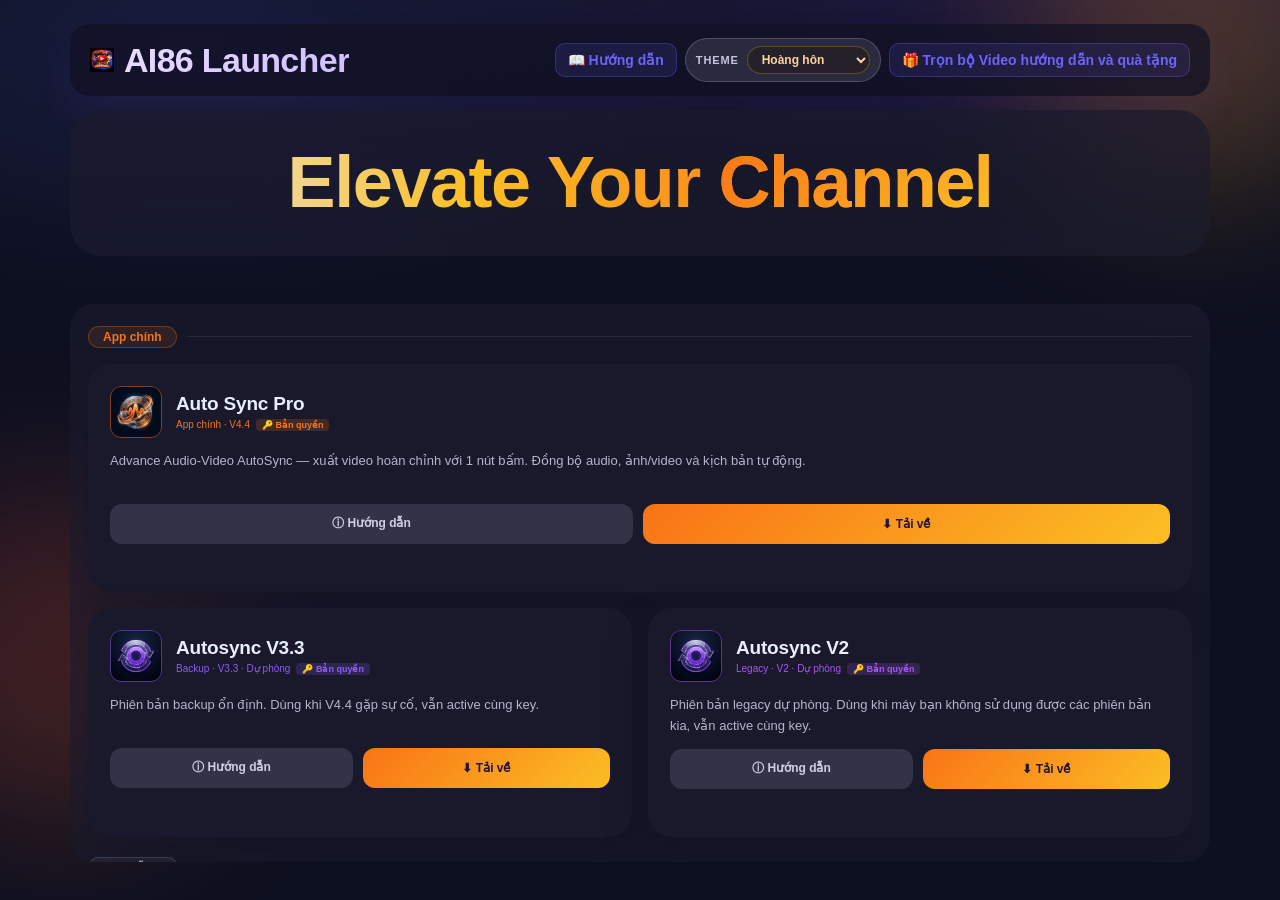
==== commit 4f0bdc27: "Update guide behavior and Flow video fallback" ====
--- a/index.html
+++ b/index.html
@@ -21,7 +21,6 @@
     </div>
     <div class="header-right">
       <button class="btn-guide" onclick="showGuide()">📖 Hướng dẫn</button>
-      <button class="btn-playlist" onclick="showPlaylist()">🎁 Trọn bộ Video hướng dẫn và quà tặng</button>
       <div class="theme-switcher" id="themeSwitcher">
         <label class="theme-label" for="themeSelect">Theme</label>
         <select id="themeSelect" class="theme-select" aria-label="Chọn tông màu giao diện">
@@ -30,13 +29,12 @@
           <option value="sunset" selected>Hoàng hôn</option>
         </select>
       </div>
+      <button class="btn-playlist" onclick="openUrl('https://youtube.com/playlist?list=PLg4WykTKAcjtE3KELuw81TzMyiQwkwauv&si=RWozuQG46klPKm6v')">🎁 Trọn bộ Video hướng dẫn và quà tặng</button>
     </div>
   </div>
 
   <section class="hero">
-    <h1 class="hero-title">Elevate Your <span>Channel</span></h1>
-    <p class="hero-subtitle">Đồng bộ hình tiếng chính xác từng giây. Bộ công cụ AI cho workflow tạo nội dung nhanh, ổn định và hiện đại.</p>
-
+    <h2 class="hero-title">Elevate Your <span>Channel</span></h2>
   </section>
 
   <!-- APP VISIBILITY SETTINGS (Expert Mode) -->
@@ -207,11 +205,10 @@
             <b>Bước 3</b> — Mở Ext Autowhisk và tạo ảnh.
           </div>
         </div>
-        <div class="guide-video-wrap">
-          <iframe src="https://www.youtube-nocookie.com/embed/O5WF_tLKtyg?rel=0&modestbranding=1&playsinline=1" class="guide-video" allow="accelerometer; autoplay; clipboard-write; encrypted-media; gyroscope; picture-in-picture; web-share" referrerpolicy="strict-origin-when-cross-origin" allowfullscreen></iframe>
-        </div>
         <div class="guide-section guide-tip">
-          <div class="guide-text">Nếu mạng hoặc chính sách video vẫn chặn nhúng, bấm <a href="#" class="notice-link" onclick="openUrl('https://youtu.be/O5WF_tLKtyg');return false;">mở trực tiếp YouTube</a>.</div>
+          <div class="guide-title">▶️ Video hướng dẫn Flow</div>
+          <div class="guide-text">YouTube đang chặn nhúng với video này (Lỗi 153). Bấm nút bên dưới để mở trực tiếp trên YouTube.</div>
+          <button class="btn-primary" style="width:fit-content" onclick="openUrl('https://youtu.be/O5WF_tLKtyg')">Mở video Flow trên YouTube</button>
         </div>
       </div>
 
@@ -246,24 +243,6 @@
         <img src="images/3.png" class="guide-img" alt="Lồng Tiếng 11Labs">
       </div>
 
-    </div>
-  </div>
-</div>
-
-<!-- PLAYLIST POPUP -->
-<div class="modal-overlay" id="playlistOverlay" onclick="closePlaylist()">
-  <div class="modal modal-wide" onclick="event.stopPropagation()">
-    <div class="modal-header">
-      <span>🎁 Trọn bộ Video hướng dẫn và quà tặng</span>
-      <button class="modal-close" onclick="closePlaylist()">✕</button>
-    </div>
-    <div class="modal-body">
-      <div class="guide-video-wrap">
-        <iframe src="https://www.youtube-nocookie.com/embed/videoseries?list=PLg4WykTKAcjtE3KELuw81TzMyiQwkwauv" class="guide-video" allow="accelerometer; autoplay; clipboard-write; encrypted-media; gyroscope; picture-in-picture; web-share" referrerpolicy="strict-origin-when-cross-origin" allowfullscreen></iframe>
-      </div>
-      <div class="guide-section guide-tip">
-        <div class="guide-text">Nếu bị chặn nhúng, bấm <a href="#" class="notice-link" onclick="openUrl('https://youtube.com/playlist?list=PLg4WykTKAcjtE3KELuw81TzMyiQwkwauv&si=RWozuQG46klPKm6v');return false;">mở playlist trên YouTube</a>.</div>
-      </div>
     </div>
   </div>
 </div>
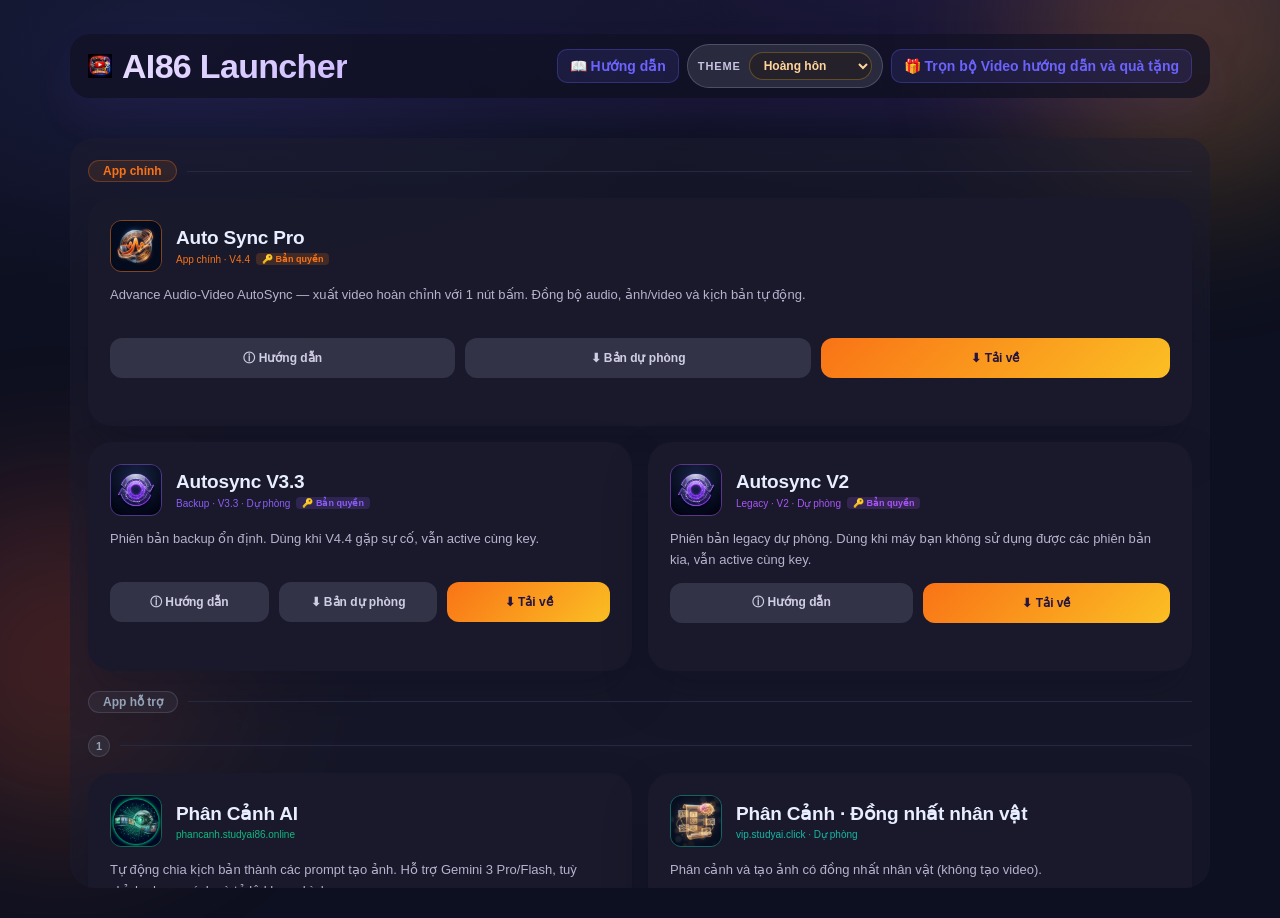
==== commit 02c937b3: "Update launcher UI and fallback links" ====
--- a/index.html
+++ b/index.html
@@ -33,9 +33,7 @@
     </div>
   </div>
 
-  <section class="hero">
-    <h2 class="hero-title">Elevate Your <span>Channel</span></h2>
-  </section>
+  <section class="hero"></section>
 
   <!-- APP VISIBILITY SETTINGS (Expert Mode) -->
   <div class="visibility-settings" id="visibilitySettings" style="display:none">
@@ -58,9 +56,10 @@
     <div class="guide-tabs">
       <button class="guide-tab active" onclick="switchTab(0)">🎬 App Chính V4.4</button>
       <button class="guide-tab" onclick="switchTab(1)">🔄 Autosync V3.3</button>
-      <button class="guide-tab" onclick="switchTab(2)">🖼️ Tạo Ảnh Whisk</button>
-      <button class="guide-tab" onclick="switchTab(3)">🎬 Tạo Ảnh Flow</button>
-      <button class="guide-tab" onclick="switchTab(4)">🎙️ Lồng Tiếng</button>
+      <button class="guide-tab" onclick="switchTab(2)">🧩 Phân cảnh dự phòng</button>
+      <button class="guide-tab" onclick="switchTab(3)">🖼️ Tạo Ảnh Whisk</button>
+      <button class="guide-tab" onclick="switchTab(4)">🎬 Tạo Ảnh Flow</button>
+      <button class="guide-tab" onclick="switchTab(5)">🎙️ Lồng Tiếng</button>
     </div>
 
     <div class="modal-body">
@@ -155,8 +154,30 @@
         <img src="images/6.png" class="guide-img" alt="Autosync V3.3">
       </div>
 
-      <!-- Tab 2: Tạo Ảnh Whisk -->
+      <!-- Tab 2: Phân cảnh dự phòng -->
       <div class="guide-panel" id="gtab-2">
+        <div class="guide-section" style="border-color:rgba(20,184,166,.35);background:rgba(20,184,166,.08)">
+          <div class="guide-title" style="color:#14B8A6">🧩 Link Phân cảnh dự phòng</div>
+          <div class="guide-text">
+            Khi link phân cảnh chính gặp lỗi hoặc quá tải, có thể dùng các đường dẫn dự phòng bên dưới.
+          </div>
+        </div>
+        <div class="guide-section guide-tip">
+          <div class="guide-title">1. ChatGPT GPTs</div>
+          <div class="guide-text">
+            <a href="#" class="notice-link" onclick="openUrl('https://chatgpt.com/g/g-69c3916215b481919b264962526e40ba-phan-canh-kich-ban-ai86');return false;">https://chatgpt.com/g/g-69c3916215b481919b264962526e40ba-phan-canh-kich-ban-ai86</a>
+          </div>
+        </div>
+        <div class="guide-section">
+          <div class="guide-title">2. Gemini Gem</div>
+          <div class="guide-text">
+            <a href="#" class="notice-link" onclick="openUrl('https://gemini.google.com/gem/173hPp968L7x8TUPbrv1EK7GuIWPHimuj?usp=sharing');return false;">https://gemini.google.com/gem/173hPp968L7x8TUPbrv1EK7GuIWPHimuj?usp=sharing</a>
+          </div>
+        </div>
+      </div>
+
+      <!-- Tab 3: Tạo Ảnh Whisk -->
+      <div class="guide-panel" id="gtab-3">
         <div class="guide-section" style="border-color:rgba(6,182,212,.35);background:rgba(6,182,212,.07)">
           <div class="guide-title" style="color:#06B6D4">🔧 Cài đặt ban đầu</div>
           <div class="guide-text">
@@ -195,8 +216,8 @@
         <img src="images/2.png" class="guide-img" alt="Tạo Ảnh Whisk">
       </div>
 
-      <!-- Tab 3: Tạo Video Flow -->
-      <div class="guide-panel" id="gtab-3">
+      <!-- Tab 4: Tạo Video Flow -->
+      <div class="guide-panel" id="gtab-4">
         <div class="guide-section" style="border-color:rgba(6,182,212,.35);background:rgba(6,182,212,.07)">
           <div class="guide-title" style="color:#06B6D4">🎬 Cài đặt Flow</div>
           <div class="guide-text">
@@ -212,8 +233,8 @@
         </div>
       </div>
 
-      <!-- Tab 4: Lồng Tiếng 11Labs -->
-      <div class="guide-panel" id="gtab-4">
+      <!-- Tab 5: Lồng Tiếng 11Labs -->
+      <div class="guide-panel" id="gtab-5">
         <div class="guide-section" style="border-color:rgba(245,158,11,.4);background:rgba(245,158,11,.07)">
           <div class="guide-title" style="color:#F59E0B">📢 Đọc trước — Ưu tiên phương pháp nào?</div>
           <div class="guide-text">
--- a/style.css
+++ b/style.css
@@ -85,10 +85,12 @@
   display: flex;
   align-items: center;
   justify-content: space-between;
-  min-height: 68px;
+  position: relative;
+  top: 10px;
+  min-height: 56px;
   width: 100%;
-  margin: 0 auto;
-  padding: 14px 20px;
+  margin: 0 auto -6px;
+  padding: 10px 18px;
   background: rgba(17, 17, 36, .72);
   border-radius: 20px;
   box-shadow: 0 20px 40px rgba(125,78,242,.08);
@@ -294,11 +296,8 @@
 
 .hero {
   width: 100%;
-  margin: 14px auto 0;
-  padding: 34px 16px;
-  text-align: center;
-  border-radius: 32px;
-  background: linear-gradient(180deg, rgba(26,26,45,.72), rgba(30,30,49,.56));
+  margin: 4px auto 0;
+  min-height: 4px;
 }
 .hero-kicker {
   display: inline-block;
@@ -450,7 +449,8 @@
 .scroll-body {
   width: 100%;
   margin: 0 auto 10px;
-  max-height: min(62vh, 760px);
+  min-height: calc(100vh - 150px);
+  max-height: calc(100vh - 150px);
   overflow-y: auto;
   padding: 18px;
   background: rgba(30,30,49,.55);
@@ -903,3 +903,247 @@
   transition: opacity .15s;
 }
 .btn-notice-close:hover { opacity: .88; }
+
+@media (max-width: 640px) {
+  body {
+    padding: 12px 10px 14px;
+  }
+
+  .app-shell {
+    width: 100%;
+  }
+
+  .header {
+    flex-direction: column;
+    align-items: stretch;
+    top: 6px;
+    margin-bottom: -4px;
+    gap: 8px;
+    padding: 10px 12px;
+    border-radius: 18px;
+  }
+
+  .header-left,
+  .header-right {
+    width: 100%;
+  }
+
+  .header-right {
+    display: grid;
+    grid-template-columns: 1fr;
+    gap: 8px;
+  }
+
+  .btn-guide,
+  .btn-playlist,
+  .theme-switcher,
+  .theme-select {
+    width: 100%;
+  }
+
+  .btn-guide,
+  .btn-playlist {
+    justify-content: center;
+  }
+
+  .theme-switcher {
+    justify-content: space-between;
+    border-radius: 14px;
+    padding: 8px 10px;
+  }
+
+  .theme-label {
+    display: block;
+  }
+
+  .hero {
+    margin-top: 10px;
+    min-height: 8px;
+  }
+
+  .hero-title {
+    font-size: clamp(28px, 9vw, 40px);
+    line-height: 1.12;
+  }
+
+  .tools-head {
+    margin: 6px 0 8px;
+    padding: 2px 2px;
+  }
+
+  .scroll-body {
+    min-height: calc(100vh - 120px);
+    max-height: calc(100vh - 120px);
+    padding: 12px;
+    border-radius: 18px;
+    overflow-y: auto;
+  }
+
+  .grid {
+    grid-template-columns: 1fr;
+    gap: 12px;
+  }
+
+  .card {
+    padding: 16px;
+    border-radius: 18px;
+  }
+
+  .card-top {
+    align-items: flex-start;
+  }
+
+  .card-name {
+    font-size: 17px;
+    line-height: 1.25;
+  }
+
+  .card-info-row {
+    flex-wrap: wrap;
+  }
+
+  .card-desc {
+    min-height: 0;
+    font-size: 12.5px;
+    line-height: 1.55;
+  }
+
+  .card-btns {
+    flex-direction: column;
+  }
+
+  .btn-flat,
+  .btn-action {
+    width: 100%;
+    min-height: 42px;
+  }
+
+  .card-status {
+    text-align: left;
+    min-height: 16px;
+  }
+
+  .visibility-settings {
+    padding: 12px;
+    border-radius: 14px;
+  }
+
+  .visibility-header {
+    flex-direction: column;
+    align-items: flex-start;
+    gap: 4px;
+  }
+
+  .visibility-grid {
+    gap: 6px;
+  }
+
+  .visibility-item {
+    width: 100%;
+    justify-content: space-between;
+  }
+
+  .modal-overlay {
+    padding: 8px;
+    align-items: flex-end;
+  }
+
+  .modal,
+  .modal-wide,
+  .notice-modal {
+    width: 100%;
+    max-width: 100%;
+    border-radius: 18px 18px 0 0;
+  }
+
+  .modal-header {
+    padding: 14px 16px;
+    font-size: 14px;
+  }
+
+  .guide-tabs {
+    gap: 6px;
+    padding: 8px;
+  }
+
+  .guide-tab {
+    height: 34px;
+    font-size: 11px;
+    padding: 0 12px;
+  }
+
+  .modal-body {
+    padding: 12px;
+    max-height: 78vh;
+  }
+
+  .guide-section {
+    padding: 12px;
+    border-radius: 14px;
+  }
+
+  .guide-title {
+    font-size: 12.5px;
+  }
+
+  .guide-text {
+    font-size: 12px;
+    line-height: 1.6;
+  }
+
+  .guide-img,
+  .guide-video-wrap {
+    border-radius: 12px;
+  }
+
+  .notice-overlay {
+    padding: 12px 8px 0;
+    align-items: flex-end;
+  }
+
+  .notice-header,
+  .notice-body,
+  .notice-footer {
+    padding-left: 14px;
+    padding-right: 14px;
+  }
+
+  .notice-footer {
+    flex-direction: column;
+  }
+
+  .btn-notice-skip,
+  .btn-notice-close {
+    width: 100%;
+  }
+}
+
+@media (max-width: 400px) {
+  .header-title {
+    font-size: 20px;
+  }
+
+  .theme-switcher {
+    flex-direction: column;
+    align-items: stretch;
+    gap: 6px;
+  }
+
+  .card-top {
+    gap: 10px;
+  }
+
+  .card-icon {
+    width: 46px;
+    height: 46px;
+  }
+
+  .card-name {
+    font-size: 16px;
+  }
+
+  .guide-tab {
+    font-size: 10.5px;
+    padding: 0 10px;
+  }
+}
